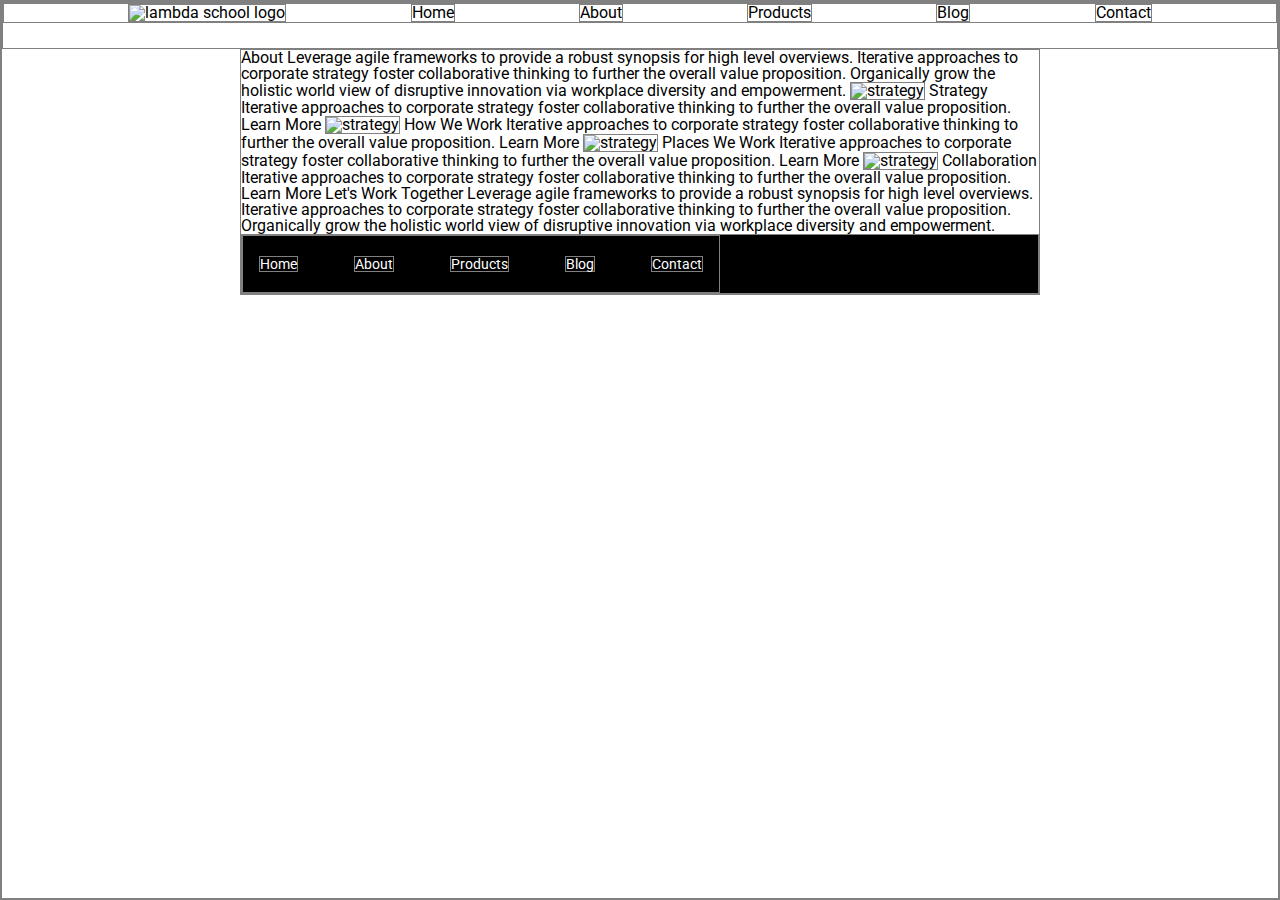
==== about.html @ 3b10d337 "finished the first part, onto the page" ====
<!doctype html>

<html lang="en">
<head>
  <meta charset="utf-8">

  <title>Sprint Challenge - About</title>

  <link href="https://fonts.googleapis.com/css?family=Roboto|Rubik" rel="stylesheet">
  <link rel="stylesheet" href="css/index.css">

</head>

<body>
  <header>
    <nav class="navbar">
        <img src="img/lambda-black.png" alt="lambda school logo">
        <a href="index.html">Home</a>
        <a href="about.html">About</a>
        <a href="#">Products</a>
        <a href="#">Blog</a>
        <a href="#">Contact</a>
    </nav>
  </header>

    <div class="container about-page">
     
    About

    Leverage agile frameworks to provide a robust synopsis for high level overviews. Iterative approaches to corporate strategy foster collaborative thinking to further the overall value proposition. Organically grow the holistic world view of disruptive innovation via workplace diversity and empowerment.


    <img src="img/about-plan.png" alt="strategy">
    
    Strategy
    
    Iterative approaches to corporate strategy foster collaborative thinking to further the overall value proposition.

    Learn More



    <img src="img/about-working.png" alt="strategy">
    
    How We Work
    
    Iterative approaches to corporate strategy foster collaborative thinking to further the overall value proposition.

    Learn More



    <img src="img/about-office.png" alt="strategy">
    
    Places We Work

    Iterative approaches to corporate strategy foster collaborative thinking to further the overall value proposition.

    Learn More

    <img src="img/about-meeting.png" alt="strategy">
    
    Collaboration
    
    Iterative approaches to corporate strategy foster collaborative thinking to further the overall value proposition.

    Learn More

    Let's Work Together

    Leverage agile frameworks to provide a robust synopsis for high level overviews. Iterative approaches to corporate strategy foster collaborative thinking to further the overall value proposition. Organically grow the holistic world view of disruptive innovation via workplace diversity and empowerment.
        
      <footer>
        <nav>
          <a href="index.html">Home</a>
          <a href="#">About</a>
          <a href="#">Products</a>
          <a href="#">Blog</a>
          <a href="#">Contact</a>
        </nav>
      </footer>
    </div><!-- container -->        
</body>
</html>
---- css/index.css ----
/* http://meyerweb.com/eric/tools/css/reset/ 
   v2.0 | 20110126
   License: none (public domain)
*/

html, body, div, span, applet, object, iframe,
h1, h2, h3, h4, h5, h6, p, blockquote, pre,
a, abbr, acronym, address, big, cite, code,
del, dfn, em, img, ins, kbd, q, s, samp,
small, strike, strong, sub, sup, tt, var,
b, u, i, center,
dl, dt, dd, ol, ul, li,
fieldset, form, label, legend,
table, caption, tbody, tfoot, thead, tr, th, td,
article, aside, canvas, details, embed, 
figure, figcaption, footer, header, hgroup, 
menu, nav, output, ruby, section, summary,
time, mark, audio, video {
	margin: 0;
	padding: 0;
	border:1px solid grey;
	font-size: 100%;
	font: inherit;
	vertical-align: baseline;
}
/* HTML5 display-role reset for older browsers */
article, aside, details, figcaption, figure, 
footer, header, hgroup, menu, nav, section {
	display: block;
}
body {
	line-height: 1;
}
ol, ul {
	list-style: none;
}
blockquote, q {
	quotes: none;
}
blockquote:before, blockquote:after,
q:before, q:after {
	content: '';
	content: none;
}
table {
	border-collapse: collapse;
	border-spacing: 0;
}

* {
    box-sizing: border-box;
}

html, body {
    height: 100%;
    font-family: 'Roboto', sans-serif;
}

h1, h2, h3, h4, h5 {
    font-size: 18px;
    margin-bottom: 15px;
    font-family: 'Rubik', sans-serif;
}

p {
    line-height: 1.4;
}

.container {
    width: 800px;
    margin: 0 auto;
}

.top-content {
    display: flex;
    flex-wrap: wrap;
    justify-content: space-evenly;
    margin-bottom: 20px;
    border-bottom: 1px dashed black;
}

.top-content .text-container {
    width: 48%;
    padding: 0 1%;
    padding-bottom: 20px;  
}

.middle-content {
    margin-bottom: 20px;
    border-bottom: 1px dashed black;
}

.middle-content h2 {
    padding: 0 2%;
    margin-bottom: 0;
}

.middle-content .boxes {
    display: flex;
    flex-wrap: wrap;
    justify-content: space-evenly;
}

.middle-content .boxes .box {
    width: 12.5%;
    height: 100px;
    background: black;
    margin: 20px 2.5%;
    color: white;
    display: flex;
    align-items: center;
    justify-content: center;
}

.bottom-content {
    display: flex;
    margin: 0 2% 20px;
    justify-content: space-around;
}

.bottom-content .text-container {
    padding-right: 4%;
}

.bottom-content .text-container:last-child {
    padding-right: 0;
}

footer {
    width: 100%;
    background: black;
}

footer nav {
    width: 60%;
    display: flex;
    justify-content: space-between;
    align-items: center;
    padding: 20px 2%;
    font-size: 14px;
}

footer nav a {
    color: white;
    text-decoration: none;
}

/* answer work */

.navbar{
    display:flex;
    flex-direction: row;
    justify-content: space-evenly;
    align-items: flex-end;
    margin-bottom: 2%;
}
.navbar a{
    color: black;
    text-decoration: none;
}

.Topimg{
    width: 100%;
    margin-bottom: 2%;
}
/* box hell */
.box1{
    width: 12.5%;
    height: 100px;
    background: teal;
    margin: 20px 2.5%;
    color: white;
    display: flex;
    align-items: center;
    justify-content: center;
}

.box2{
    width: 12.5%;
    height: 100px;
    background: gold;
    margin: 20px 2.5%;
    color:white;
    display: flex;
    align-items: center;
    justify-content: center;
}
.box3{
    width: 12.5%;
    height: 100px;
    background: cadetblue;
    margin: 20px 2.5%;
    color: white;
    display: flex;
    align-items: center;
    justify-content: center;
}
.box4{
    width: 12.5%;
    height: 100px;
    background: coral;
    margin: 20px 2.5%;
    color: white;
    display: flex;
    align-items: center;
    justify-content: center;
}
.box5{
    width: 12.5%;
    height: 100px;
    background: crimson;
    margin: 20px 2.5%;
    color: white;
    display: flex;
    align-items: center;
    justify-content: center;
}
.box6{
    width: 12.5%;
    height: 100px;
    background: forestgreen;
    margin: 20px 2.5%;
    color: white;
    display: flex;
    align-items: center;
    justify-content: center;
}
.box7{
    width: 12.5%;
    height: 100px;
    background: darkorchid;
    margin: 20px 2.5%;
    color: white;
    display: flex;
    align-items: center;
    justify-content: center;
}
.box8{
    width: 12.5%;
    height: 100px;
    background: hotpink;
    margin: 20px 2.5%;
    color: white;
    display: flex;
    align-items: center;
    justify-content: center;
}
.box9{
    width: 12.5%;
    height: 100px;
    background: indigo;
    margin: 20px 2.5%;
    color: white;
    display: flex;
    align-items: center;
    justify-content: center;
}
.box10{
    width: 12.5%;
    height: 100px;
    background: dodgerblue;
    margin: 20px 2.5%;
    color: white;
    display: flex;
    align-items: center;
    justify-content: center;
}
/* end box hell */

/* about page */
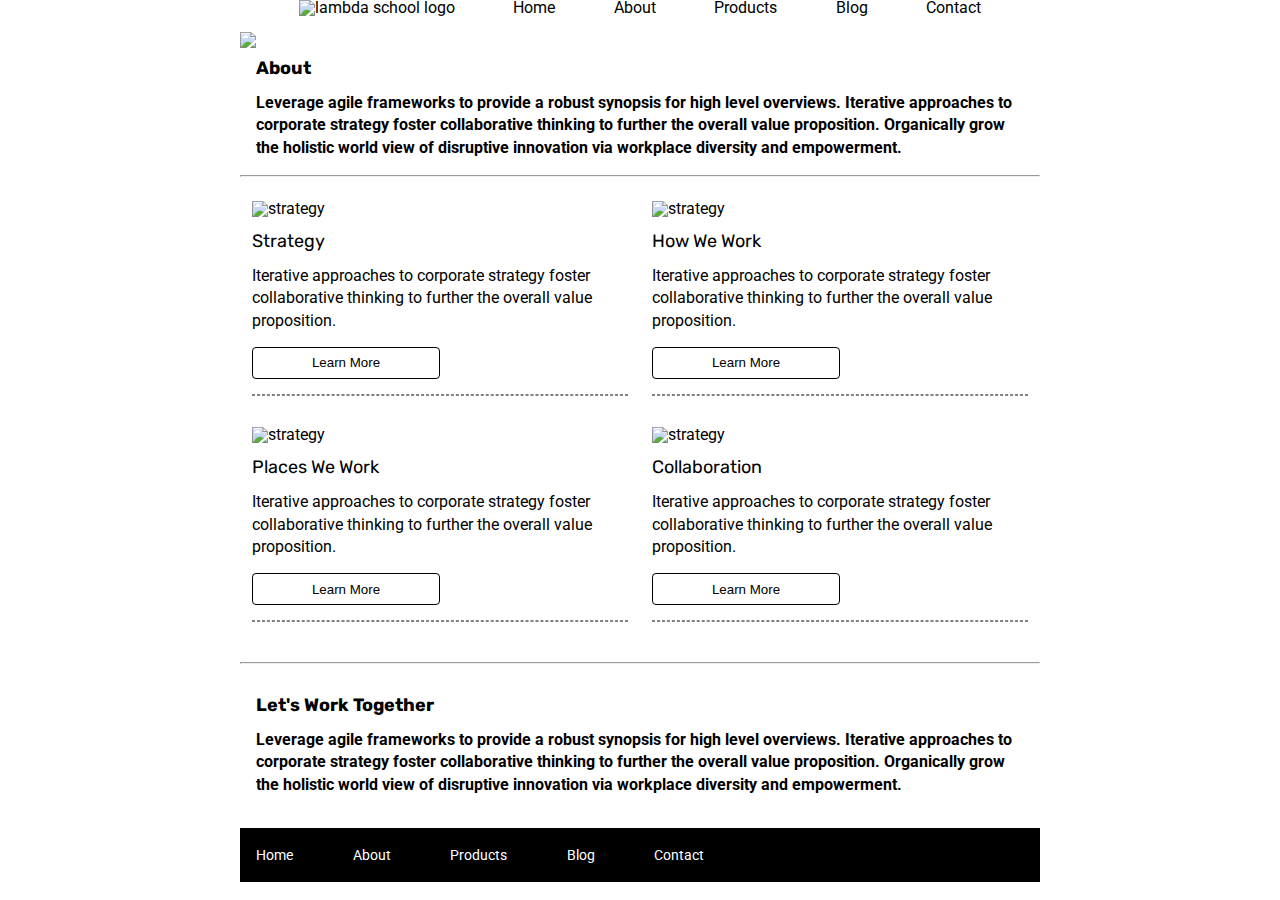
==== commit ed110cff: "Mvp obtained!" ====
--- a/about.html
+++ b/about.html
@@ -12,73 +12,87 @@
 </head>
 
 <body>
-  <header>
-    <nav class="navbar">
-        <img src="img/lambda-black.png" alt="lambda school logo">
+  <div class="container">
+    <header>
+      <nav class="navbar">
+          <img src="img/lambda-black.png" alt="lambda school logo">
+          <a href="index.html">Home</a>
+          <a href="about.html">About</a>
+          <a href="#">Products</a>
+          <a href="#">Blog</a>
+          <a href="#">Contact</a>
+      </nav>
+    </header>
+    <section>
+      <div class="about-splash-img">
+        <img src="img/jumbo-about.png">
+      </div>
+      <div class="about-section">
+        <h1>About</h1>
+
+        <p>Leverage agile frameworks to provide a robust synopsis for high level overviews. Iterative approaches to corporate strategy foster collaborative thinking to further the overall value proposition. Organically grow the holistic world view of disruptive innovation via workplace diversity and empowerment.</p>
+      </div>
+    </section>
+    <hr class="section-divider">
+    <section>
+      <div class="container-about-page">
+        <div class="content-panel">
+          <img src="img/about-plan.png" alt="strategy">
+          <h2>Strategy</h2>
+          
+          <p>Iterative approaches to corporate strategy foster collaborative thinking to further the overall value proposition.</p>
+
+          <button>Learn More</button>
+          <hr>
+        </div>
+        <div class="content-panel">
+          <img src="img/about-working.png" alt="strategy">
+          <h2>How We Work</h2>
+      
+          <p>Iterative approaches to corporate strategy foster collaborative thinking to further the overall value proposition.</p>
+
+          <button>Learn More</button>
+          <hr>
+        </div>
+        <div class="content-panel">
+          <img src="img/about-office.png" alt="strategy">
+          
+          <h2>Places We Work</h2>
+
+          <p>Iterative approaches to corporate strategy foster collaborative thinking to further the overall value proposition.</p>
+
+          <button>Learn More</button>
+          <hr>
+        </div>
+        <div class="content-panel">
+          <img src="img/about-meeting.png" alt="strategy">
+          
+          <h2>Collaboration</h2>
+          
+          <p>Iterative approaches to corporate strategy foster collaborative thinking to further the overall value proposition.</p>
+
+          <button>Learn More</button>
+          <hr>
+        </div>
+      </div><!--big content container-->
+    </section>
+    <hr class="section-divider">
+    <section>
+      <div class="about-last-section">
+        <h2>Let's Work Together</h2>
+
+        <p>Leverage agile frameworks to provide a robust synopsis for high level overviews. Iterative approaches to corporate strategy foster collaborative thinking to further the overall value proposition. Organically grow the holistic world view of disruptive innovation via workplace diversity and empowerment.</p>
+      </div>
+    </section> 
+    <footer>
+      <nav>
         <a href="index.html">Home</a>
         <a href="about.html">About</a>
         <a href="#">Products</a>
         <a href="#">Blog</a>
         <a href="#">Contact</a>
-    </nav>
-  </header>
-
-    <div class="container about-page">
-     
-    About
-
-    Leverage agile frameworks to provide a robust synopsis for high level overviews. Iterative approaches to corporate strategy foster collaborative thinking to further the overall value proposition. Organically grow the holistic world view of disruptive innovation via workplace diversity and empowerment.
-
-
-    <img src="img/about-plan.png" alt="strategy">
-    
-    Strategy
-    
-    Iterative approaches to corporate strategy foster collaborative thinking to further the overall value proposition.
-
-    Learn More
-
-
-
-    <img src="img/about-working.png" alt="strategy">
-    
-    How We Work
-    
-    Iterative approaches to corporate strategy foster collaborative thinking to further the overall value proposition.
-
-    Learn More
-
-
-
-    <img src="img/about-office.png" alt="strategy">
-    
-    Places We Work
-
-    Iterative approaches to corporate strategy foster collaborative thinking to further the overall value proposition.
-
-    Learn More
-
-    <img src="img/about-meeting.png" alt="strategy">
-    
-    Collaboration
-    
-    Iterative approaches to corporate strategy foster collaborative thinking to further the overall value proposition.
-
-    Learn More
-
-    Let's Work Together
-
-    Leverage agile frameworks to provide a robust synopsis for high level overviews. Iterative approaches to corporate strategy foster collaborative thinking to further the overall value proposition. Organically grow the holistic world view of disruptive innovation via workplace diversity and empowerment.
-        
-      <footer>
-        <nav>
-          <a href="index.html">Home</a>
-          <a href="#">About</a>
-          <a href="#">Products</a>
-          <a href="#">Blog</a>
-          <a href="#">Contact</a>
-        </nav>
-      </footer>
-    </div><!-- container -->        
+      </nav>
+    </footer>
+  </div><!-- container -->        
 </body>
 </html>--- a/css/index.css
+++ b/css/index.css
@@ -18,7 +18,7 @@
 time, mark, audio, video {
 	margin: 0;
 	padding: 0;
-	border:1px solid grey;
+	/* border:1px solid grey; */
 	font-size: 100%;
 	font: inherit;
 	vertical-align: baseline;
@@ -268,5 +268,68 @@
 /* end box hell */
 
 /* about page */
-
-
+/* page wide stuff */
+.navbar a:hover, footer nav a:hover{
+    color:red;
+}
+.section-divider{
+    margin: 2% 0;
+}
+
+/* footer nav a:hover{
+    color:red;
+} */
+
+/* about section */
+
+.about-splash-img{
+    width:100%;
+}
+
+.about-section{
+    font-weight: bold;
+    margin: 1% 2%;
+}
+
+/* panels */
+
+.container-about-page{
+    display: flex;
+    flex-wrap: wrap;
+    justify-content: space-around;
+}
+
+.content-panel{
+    display: flex;
+    flex-direction: column;
+    width:47%;
+    margin-bottom: 2%;
+}
+.content-panel *{
+    margin: 2% 0;
+}
+
+.content-panel hr{
+    border-style: dashed;
+    border-color: grey;
+}
+
+.content-panel button{
+    width:50%;
+    background-color: white;
+    padding: 2% 0;
+    border:1px solid black;
+    border-radius: 4px;
+}
+
+.content-panel button:hover{
+    color:white;
+    background-color: red;
+}
+
+/* footer work */
+
+.about-last-section{
+    font-weight: bold;
+    margin: 4% 2%;
+}